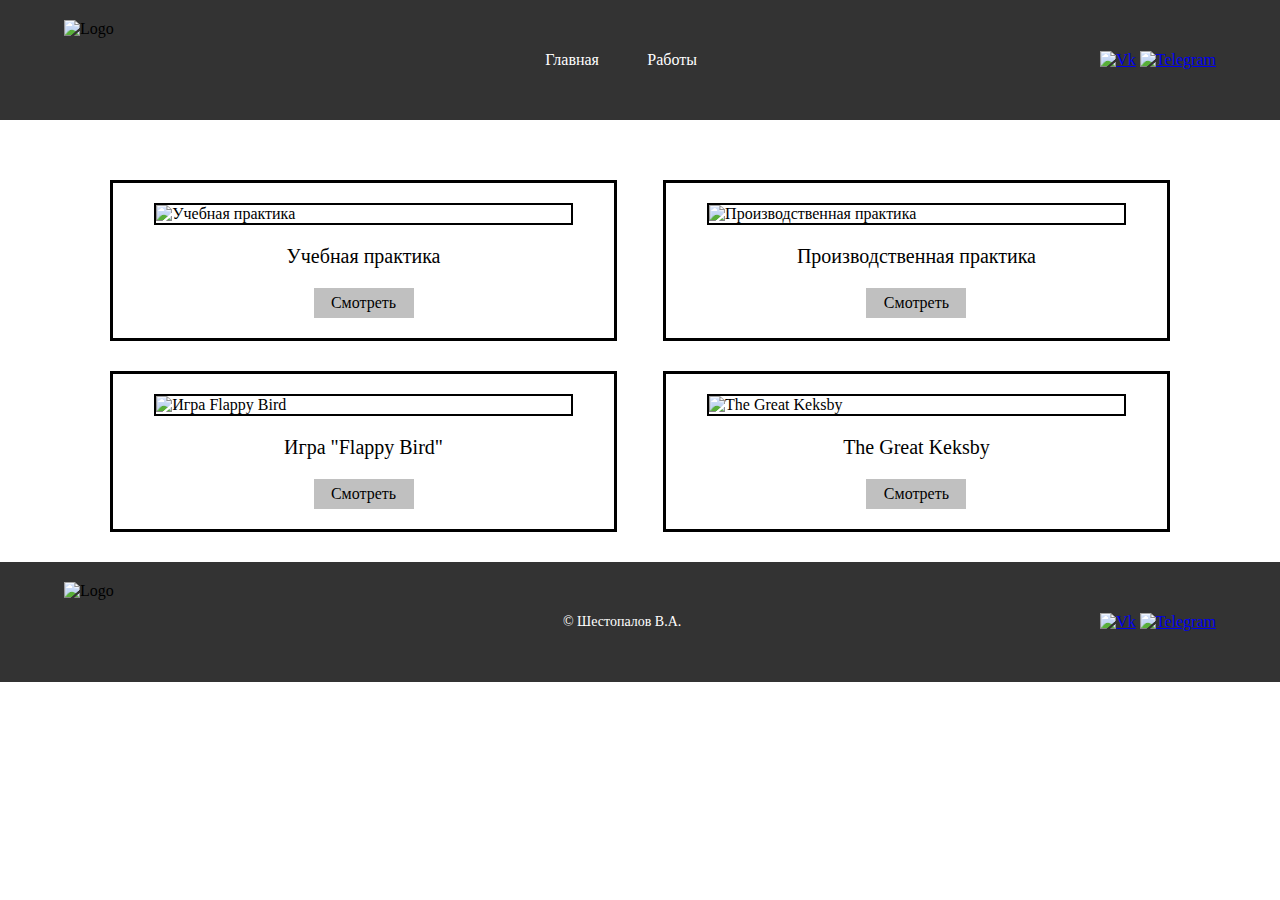
==== index.html @ d806196b "Add files via upload" ====
<!DOCTYPE html>
<html lang="en">
<head>
    <meta charset="UTF-8">
    <meta http-equiv="X-UA-Compatible" content="IE=edge">
    <meta name="viewport" content="width=device-width, initial-scale=1.0">
    <link rel="stylesheet" href="style/style.css">
    <title>Главная</title>
</head>
<body>

    <!-- Шапка -->
    <header>
        <div class="container flex">
            <img src="img/логотип.jfif" alt="Logo" class="logo">
            <div class="menu">
                <li><a href="index.html">Главная</a></li>
                <li><a href="#">Работы</a></li>
            </div>
            <div class="social">
                <a href="#"><img src="img/vk.png" alt="Vk"></a>
                <a href="#"><img src="img/telegramm.png" alt="Telegram"></a>
            </div>
        </div>
    </header>

    <!-- Мои работы -->
    <div class="works">
        <div class="container">
            <div class="works_blocks">

                <div class="work_block">
                    <img src="img/Учебная_практика.png" alt="Учебная практика" class="img_work">
                    <p class="name_work">Учебная практика</p>
                    <div class="a_work"><a href="educationalPractice/home.html">Смотреть</a></div>
                </div>

                <div class="work_block">
                    <img src="img/Производственная_практика.png" alt="Производственная практика" class="img_work">
                    <p class="name_work">Производственная практика</p>
                    <div class="a_work"><a href="productionPractice/home.html">Смотреть</a></div>
                </div>

                <div class="work_block">
                    <img src="img/FlappyBird.png" alt="Игра Flappy Bird" class="img_work">
                    <p class="name_work">Игра "Flappy Bird"</p>
                    <div class="a_work"><a href="FlappyBird/home.html">Смотреть</a></div>
                </div>

                <div class="work_block">
                    <img src="img/Keksby.png" alt="The Great Keksby" class="img_work">
                    <p class="name_work">The Great Keksby</p>
                    <div class="a_work"><a href="Keksby/home.html">Смотреть</a></div>
                </div>

            </div>
        </div>
    </div>

    <!-- Подвал -->
    <footer>
        <div class="container flex">
            <img src="img/логотип.jfif" alt="Logo" class="logo">
            <p class="copyright">© Шестопалов В.А.</p>
            <div class="social">
                <a href="#"><img src="img/vk.png" alt="Vk"></a>
                <a href="#"><img src="img/telegramm.png" alt="Telegram"></a>
            </div>
        </div>
    </footer>

</body>
</html>
---- style/style.css ----
@font-face {
    font-family: "Roboto";
    src: url(../fonts/Roboto.ttf);
}
body{
    margin: 0;
    font-family: "Roboto";
}

.container{
    width: 90%;
    margin: auto;
}

.flex{
    display: flex;
    justify-content: space-between;
    align-items: center;
}

header{
    padding-top: 20px;
    height: 100px;
    background-color: #333333;
}

.logo{
    width: 80px;
    height: 80px;
}

.menu{
    display: flex;
}
.menu li{
    width: 100px;
    height: 30px;
    text-align: center;
    list-style: none;
}
.menu a{
    line-height: 30px;
    text-decoration: none;
    color: #fff;
}

.works{
    margin-top: 30px;
}

.works_blocks{
    display: flex;
    justify-content: space-evenly;
    flex-wrap: wrap;
}

.work_block{
    margin-top: 30px;
    padding: 20px;
    width: 40%;
    height: auto;
    border: 3px solid #000000;
}

.img_work{
    display: block;
    margin: 0 auto;
    width: 90%;
    height: auto;
    border: 2px solid #000000;
}

.name_work{
    text-align: center;
    font-size: 20px;
}

.a_work{
    display: block;
    margin: 0 auto;
    width: 100px;
    height: 30px;
    text-align: center;
    background-color: #c0c0c0;
}

.a_work a{
    line-height: 30px;
    text-decoration: none;
    font-size: 16px;
    color: #000000;
}

footer{
    margin-top: 30px;
    padding-top: 20px;
    height: 100px;
    background-color: #333333;
}

.copyright{
    font-size: 14px;
    color: #fff;
}
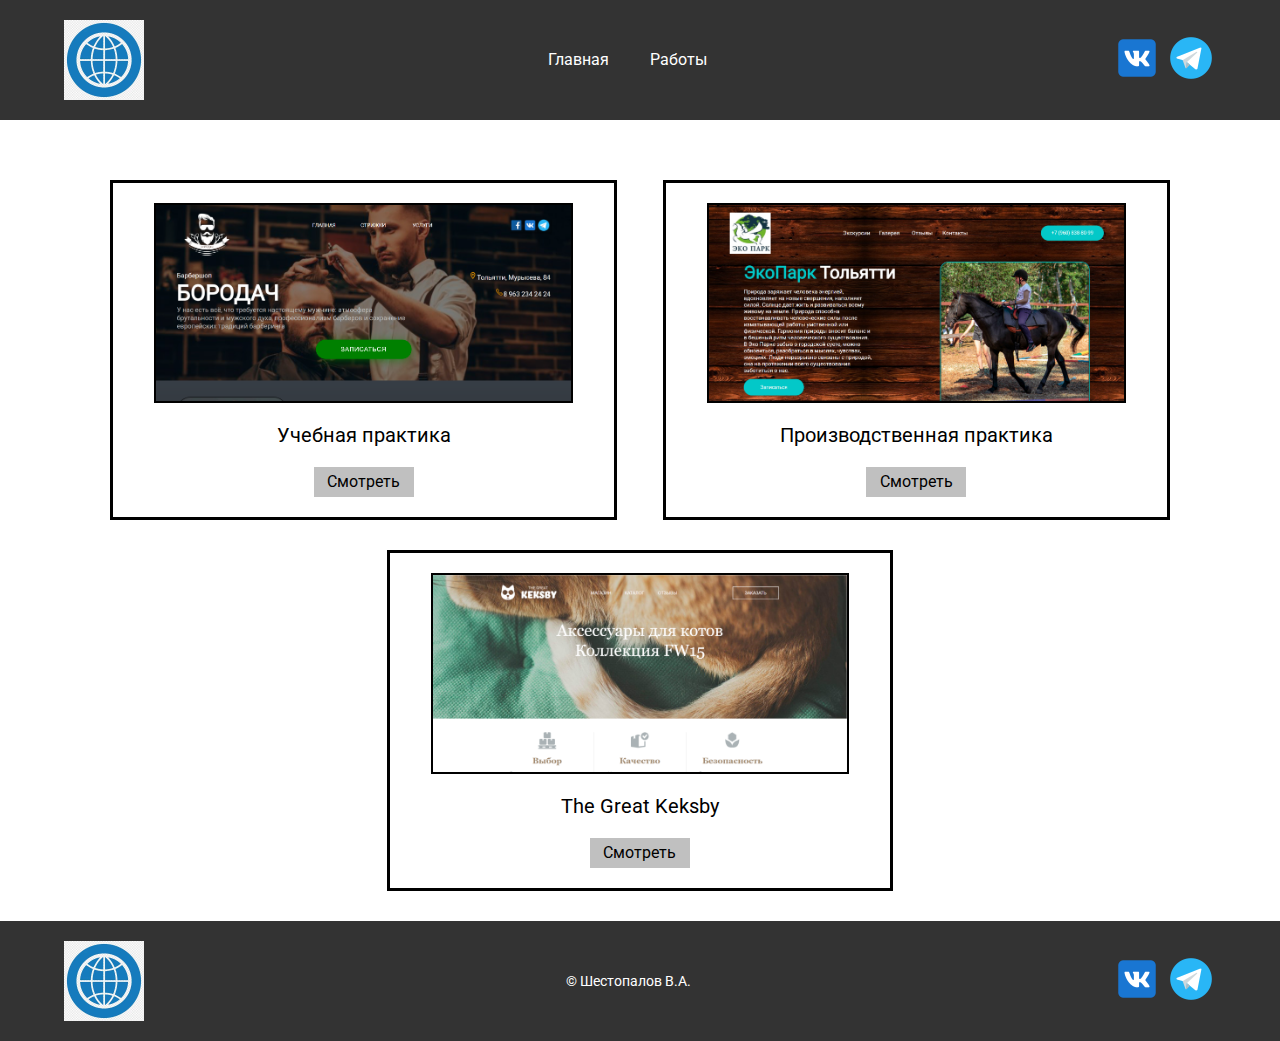
==== commit 073dccda: "Update index.html" ====
--- a/index.html
+++ b/index.html
@@ -42,12 +42,6 @@
                 </div>
 
                 <div class="work_block">
-                    <img src="img/FlappyBird.png" alt="Игра Flappy Bird" class="img_work">
-                    <p class="name_work">Игра "Flappy Bird"</p>
-                    <div class="a_work"><a href="FlappyBird/home.html">Смотреть</a></div>
-                </div>
-
-                <div class="work_block">
                     <img src="img/Keksby.png" alt="The Great Keksby" class="img_work">
                     <p class="name_work">The Great Keksby</p>
                     <div class="a_work"><a href="Keksby/home.html">Смотреть</a></div>
@@ -70,4 +64,4 @@
     </footer>
 
 </body>
-</html>+</html>
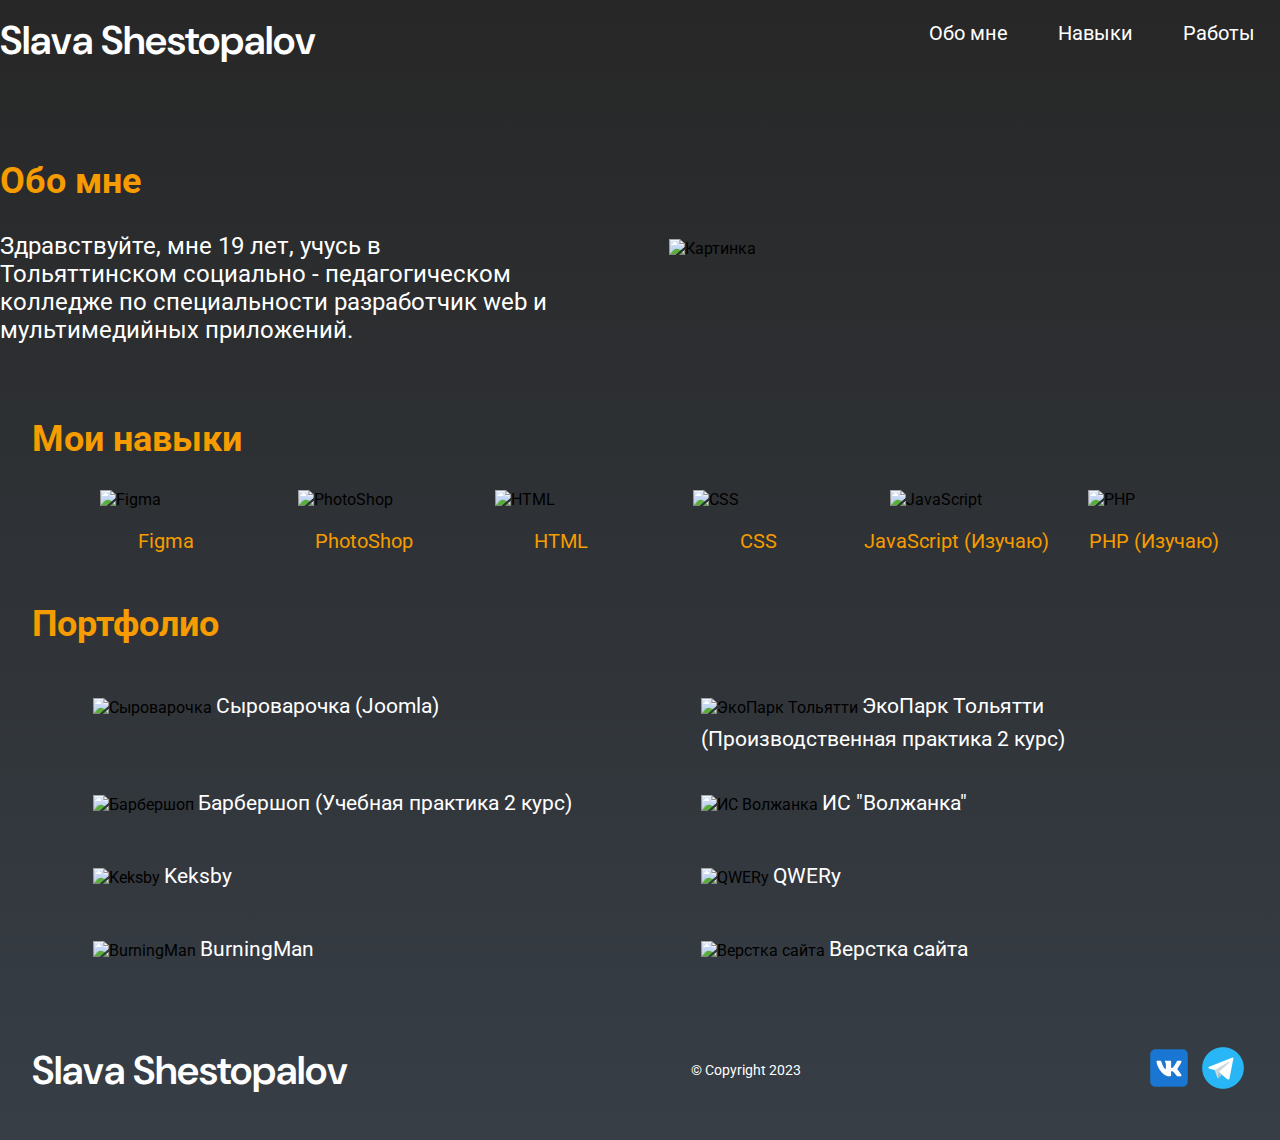
==== commit 1657b066: "Add files via upload" ====
--- a/index.html
+++ b/index.html
@@ -5,63 +5,127 @@
     <meta http-equiv="X-UA-Compatible" content="IE=edge">
     <meta name="viewport" content="width=device-width, initial-scale=1.0">
     <link rel="stylesheet" href="style/style.css">
-    <title>Главная</title>
+    <title>Портфолио</title>
 </head>
 <body>
 
     <!-- Шапка -->
-    <header>
-        <div class="container flex">
-            <img src="img/логотип.jfif" alt="Logo" class="logo">
-            <div class="menu">
-                <li><a href="index.html">Главная</a></li>
-                <li><a href="#">Работы</a></li>
+    <header class="flex">
+        <a href="#" class="name">Slava Shestopalov</a>
+        <menu>
+            <li><a href="#">Обо мне</a></li>
+            <li><a href="#">Навыки</a></li>
+            <li><a href="#">Работы</a></li>
+        </menu>
+    </header>
+
+    <!-- Обо мне -->
+    <div class="about-me container">
+        <div class="flex">
+            <div>
+                <h2>Обо мне</h2>
+                <p>Здравствуйте, мне 19 лет, учусь в Тольяттинском социально
+                    - педагогическом колледже по специальности разработчик web и 
+                    мультимедийных приложений.</p>
             </div>
-            <div class="social">
-                <a href="#"><img src="img/vk.png" alt="Vk"></a>
-                <a href="#"><img src="img/telegramm.png" alt="Telegram"></a>
+            
+            <img src="img/01.jpg" alt="Картинка">
+        </div>
+    </div>
+
+    <!-- Навыки -->
+    <div class="container">
+        <h2>Мои навыки</h2>
+        <ul class="flex">
+            <li class="item-skill">
+                <img src="img/Figma.svg" alt="Figma">
+                <p>Figma</p>
+            </li>
+            <li class="item-skill">
+                <img src="img/Photoshop.png" alt="PhotoShop">
+                <p>PhotoShop</p>
+            </li>
+            <li class="item-skill">
+                <img src="img/html.png" alt="HTML">
+                <p>HTML</p>
+            </li>
+            <li class="item-skill">
+                <img src="img/css.png" alt="CSS">
+                <p>CSS</p>
+            </li>
+            <li class="item-skill">
+                <img src="img/JS.png" alt="JavaScript">
+                <p>JavaScript (Изучаю)</p>
+            </li>
+            <li class="item-skill">
+                <img src="img/php.png" alt="PHP">
+                <p>PHP (Изучаю)</p>
+            </li>
+        </ol>
+    </div>
+
+    <!-- Мои работы -->
+    
+        <div class="container">
+            <h2>Портфолио</h2>
+            <div class="flex-works">
+
+                <div class="item-work">
+                    <img src="/img/Sirovarochka.jpg" alt="Сыроварочка">
+                    <a href="http://shestopalov2.kridom.ru" target="_blank">Сыроварочка (Joomla)</a>
+                    <p></p>
+                </div>
+
+                <div class="item-work">
+                    <img src="/img/ekopark.jpg" alt="ЭкоПарк Тольятти">
+                    <a href="/productionPractice/home.html" target="_blank">ЭкоПарк Тольятти (Производственная практика 2 курс)</a>
+                </div>
+
+                <div class="item-work">
+                    <img src="/img/barbershop.jpg" alt="Барбершоп">
+                    <a href="/educationalPractice/home.html" target="_blank">Барбершоп (Учебная практика 2 курс)</a>
+                </div>
+
+                <div class="item-work">
+                    <img src="/img/volzhanka.jpg" alt="ИС Волжанка">
+                    <a href="http://v96084yw.beget.tech/VolzhankaSystem/" target="_blank">ИС "Волжанка"</a>
+                </div>
+
+                <div class="item-work">
+                    <img src="/img/keksby.jpg" alt="Keksby">
+                    <a href="/Keksby/home.html" target="_blank">Keksby</a>
+                </div>
+
+                <div class="item-work">
+                    <img src="/img/qwery.jpg" alt="QWERy">
+                    <a href="/QWERy(Доделать подвал)/home.html" target="_blank">QWERy</a>
+                </div>
+
+                <div class="item-work">
+                    <img src="/img/burningman.jpg" alt="BurningMan">
+                    <a href="/burningMan/home.html" target="_blank">BurningMan</a>
+                </div>
+
+                <div class="item-work">
+                    <img src="/img/work1.jpg" alt="Верстка сайта">
+                    <a href="/work1/index.html" target="_blank">Верстка сайта</a>
+                </div>
             </div>
         </div>
-    </header>
-
-    <!-- Мои работы -->
-    <div class="works">
-        <div class="container">
-            <div class="works_blocks">
-
-                <div class="work_block">
-                    <img src="img/Учебная_практика.png" alt="Учебная практика" class="img_work">
-                    <p class="name_work">Учебная практика</p>
-                    <div class="a_work"><a href="educationalPractice/home.html">Смотреть</a></div>
-                </div>
-
-                <div class="work_block">
-                    <img src="img/Производственная_практика.png" alt="Производственная практика" class="img_work">
-                    <p class="name_work">Производственная практика</p>
-                    <div class="a_work"><a href="productionPractice/home.html">Смотреть</a></div>
-                </div>
-
-                <div class="work_block">
-                    <img src="img/Keksby.png" alt="The Great Keksby" class="img_work">
-                    <p class="name_work">The Great Keksby</p>
-                    <div class="a_work"><a href="Keksby/home.html">Смотреть</a></div>
-                </div>
-
-            </div>
-        </div>
-    </div>
+    
 
     <!-- Подвал -->
     <footer>
         <div class="container flex">
-            <img src="img/логотип.jfif" alt="Logo" class="logo">
-            <p class="copyright">© Шестопалов В.А.</p>
+            
+            <a href="#" class="name">Slava Shestopalov</a>
+            <p class="copyright">© Copyright 2023</p>
             <div class="social">
-                <a href="#"><img src="img/vk.png" alt="Vk"></a>
-                <a href="#"><img src="img/telegramm.png" alt="Telegram"></a>
+                <a href="https://vk.com/id177206575" target="_blank"><img src="img/vk.png" alt="Vk"></a>
+                <a href="https://t.me/the_F0ol" target="_blank"><img src="img/telegramm.png" alt="Telegram"></a>
             </div>
         </div>
     </footer>
 
 </body>
-</html>
+</html>--- a/style/style.css
+++ b/style/style.css
@@ -1,14 +1,25 @@
-@font-face {
+@import url('https://fonts.googleapis.com/css2?family=Roboto&display=swap');
+@import url('https://fonts.googleapis.com/css2?family=DM+Sans:opsz@9..40&display=swap');
+
+body{
+    margin: 0 auto;
+    max-width: 1380px;
     font-family: "Roboto";
-    src: url(../fonts/Roboto.ttf);
+    background: linear-gradient(#272727, #373e46);
 }
-body{
-    margin: 0;
-    font-family: "Roboto";
+
+a{
+    text-decoration: none;
+    color: #fff;
+}
+
+h2{
+    font-size: 2.25rem;
+    color: #F69C00;
 }
 
 .container{
-    width: 90%;
+    width: 95%;
     margin: auto;
 }
 
@@ -18,84 +29,94 @@
     align-items: center;
 }
 
-header{
-    padding-top: 20px;
-    height: 100px;
-    background-color: #333333;
+.flex-works{
+    display: flex;
+    flex-wrap: wrap;
+    justify-content: space-evenly;
 }
 
-.logo{
-    width: 80px;
+header{
     height: 80px;
 }
+.name{
+    font-size: 2.5rem;
+    line-height: 60px;
+    font-family: "Dm Sans";
+    font-weight: 600;
+}
 
-.menu{
+menu{
     display: flex;
 }
-.menu li{
-    width: 100px;
-    height: 30px;
+menu li{
+    margin: 0 25px;
+    padding-top: 15px;
+    height: 60px;
     text-align: center;
     list-style: none;
 }
-.menu a{
+menu a{
+    font-size: 1.25rem;
     line-height: 30px;
     text-decoration: none;
     color: #fff;
 }
-
-.works{
-    margin-top: 30px;
+menu a:hover{
+    color: #6d6d6d;
 }
 
-.works_blocks{
-    display: flex;
-    justify-content: space-evenly;
-    flex-wrap: wrap;
+.about-me{
+    margin: 50px 0;
 }
 
-.work_block{
-    margin-top: 30px;
-    padding: 20px;
-    width: 40%;
-    height: auto;
-    border: 3px solid #000000;
+.about-me .flex div{
+    width: 45%;
 }
 
-.img_work{
-    display: block;
-    margin: 0 auto;
-    width: 90%;
-    height: auto;
-    border: 2px solid #000000;
+.about-me p{
+    color: #fff;
+    font-size: 1.5rem;
 }
 
-.name_work{
-    text-align: center;
-    font-size: 20px;
+.about-me img{
+    width: 45%;
 }
 
-.a_work{
-    display: block;
-    margin: 0 auto;
-    width: 100px;
-    height: 30px;
+.item-skill{
+    width: 16%;
+    list-style: none;
+}
+.item-skill img{
+    width: 70%;
+    margin: 0 15%;
+}
+.item-skill p{
     text-align: center;
-    background-color: #c0c0c0;
+    font-size: 1.25rem;
+    color: #F69C00;
 }
 
-.a_work a{
-    line-height: 30px;
-    text-decoration: none;
-    font-size: 16px;
-    color: #000000;
+.item-work{
+    margin: 20px auto;
+    width: 40%;
+}
+
+.item-work img{
+    margin-bottom: 10px;
+    width: 100%;
+}
+.item-work a{
+    font-size: 1.3rem;
+    color: #ffffff;
+}
+.item-work a:hover{
+    color: #c3c3c3;
 }
 
 footer{
     margin-top: 30px;
     padding-top: 20px;
     height: 100px;
-    background-color: #333333;
 }
 
 .copyright{
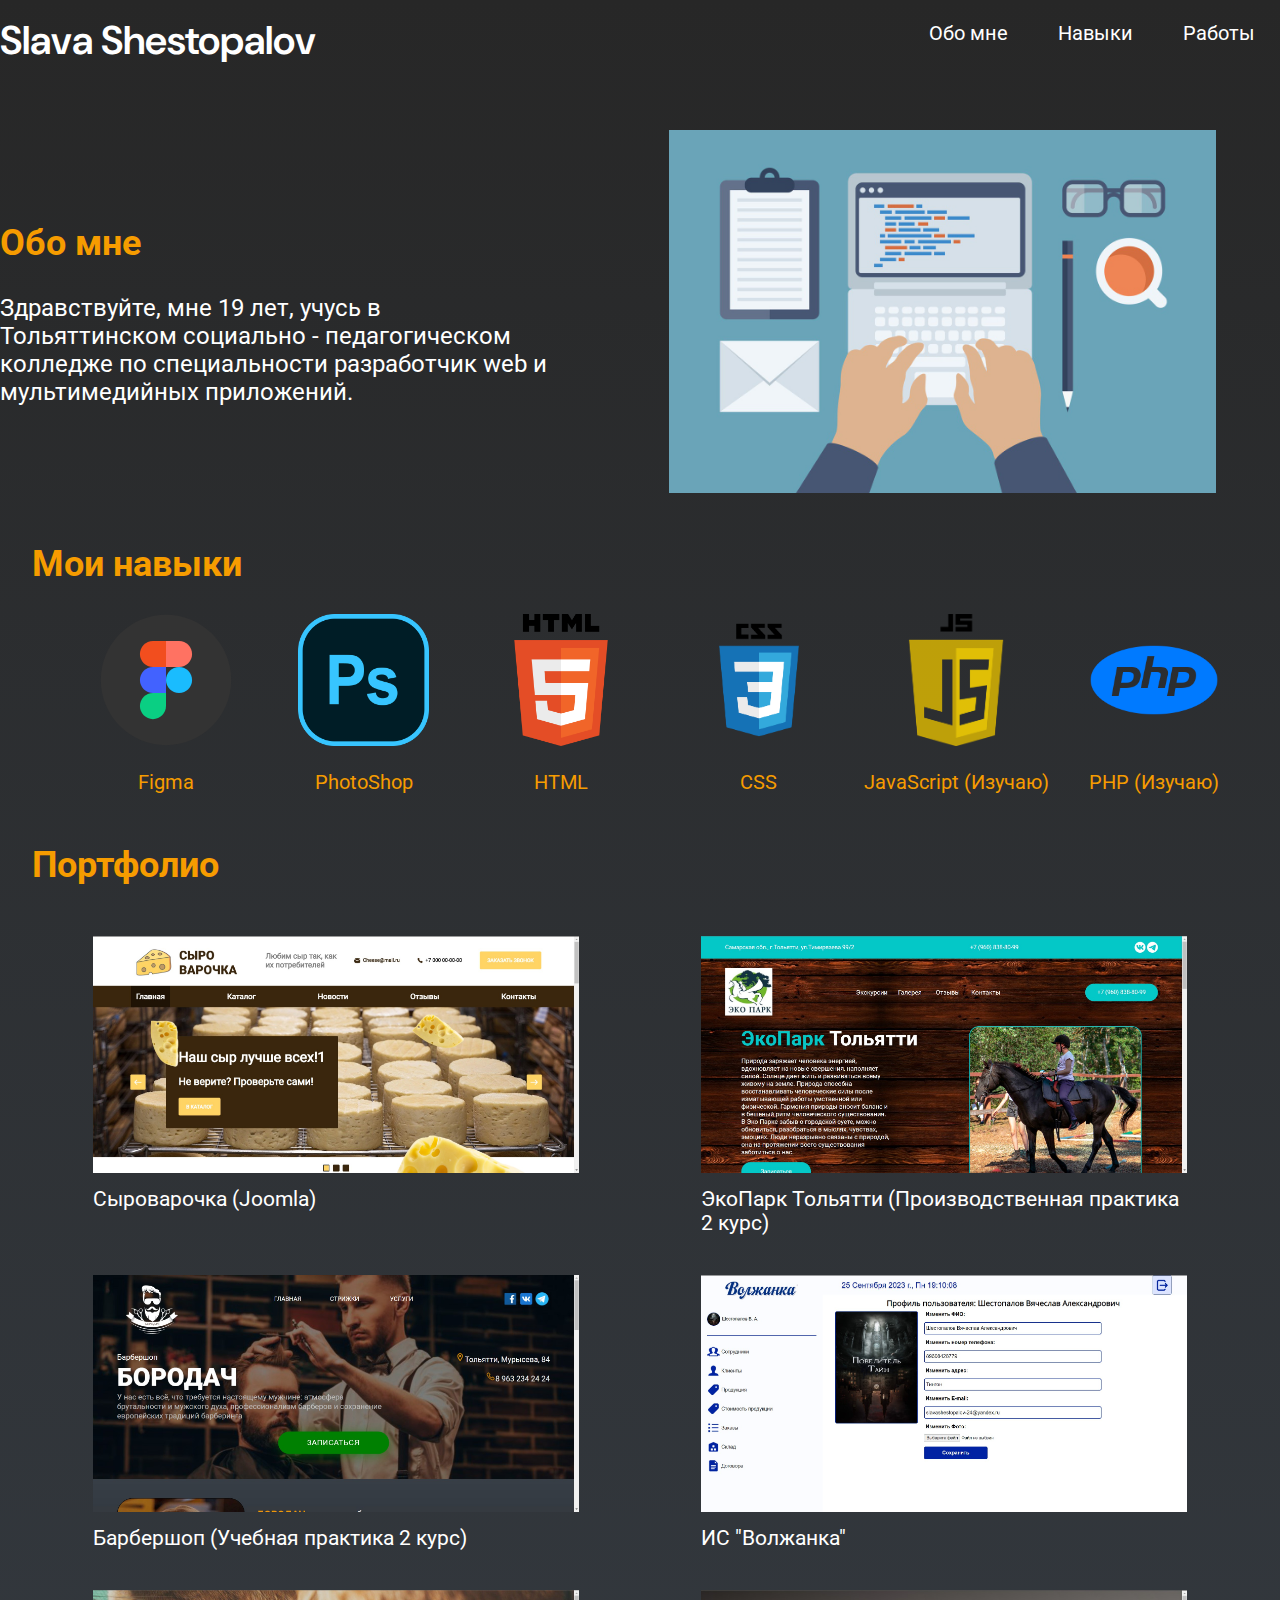
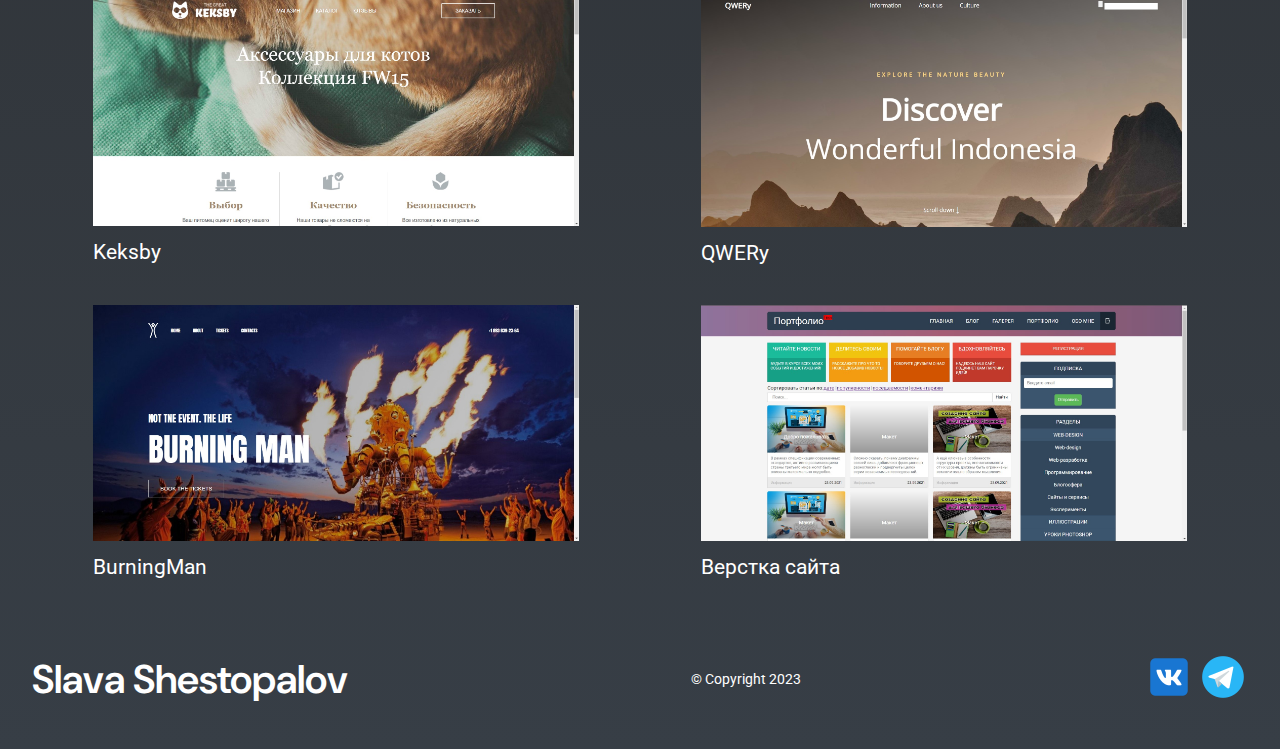
==== commit 6a130b9a: "Update index.html" ====
--- a/index.html
+++ b/index.html
@@ -13,14 +13,14 @@
     <header class="flex">
         <a href="#" class="name">Slava Shestopalov</a>
         <menu>
-            <li><a href="#">Обо мне</a></li>
-            <li><a href="#">Навыки</a></li>
-            <li><a href="#">Работы</a></li>
+            <li><a href="#about-me">Обо мне</a></li>
+            <li><a href="#skills">Навыки</a></li>
+            <li><a href="#works">Работы</a></li>
         </menu>
     </header>
 
     <!-- Обо мне -->
-    <div class="about-me container">
+    <div class="about-me container" id="about-me">
         <div class="flex">
             <div>
                 <h2>Обо мне</h2>
@@ -34,7 +34,7 @@
     </div>
 
     <!-- Навыки -->
-    <div class="container">
+    <div class="container" id="skills">
         <h2>Мои навыки</h2>
         <ul class="flex">
             <li class="item-skill">
@@ -66,7 +66,7 @@
 
     <!-- Мои работы -->
     
-        <div class="container">
+        <div class="container" id="works">
             <h2>Портфолио</h2>
             <div class="flex-works">
 
@@ -128,4 +128,4 @@
     </footer>
 
 </body>
-</html>+</html>
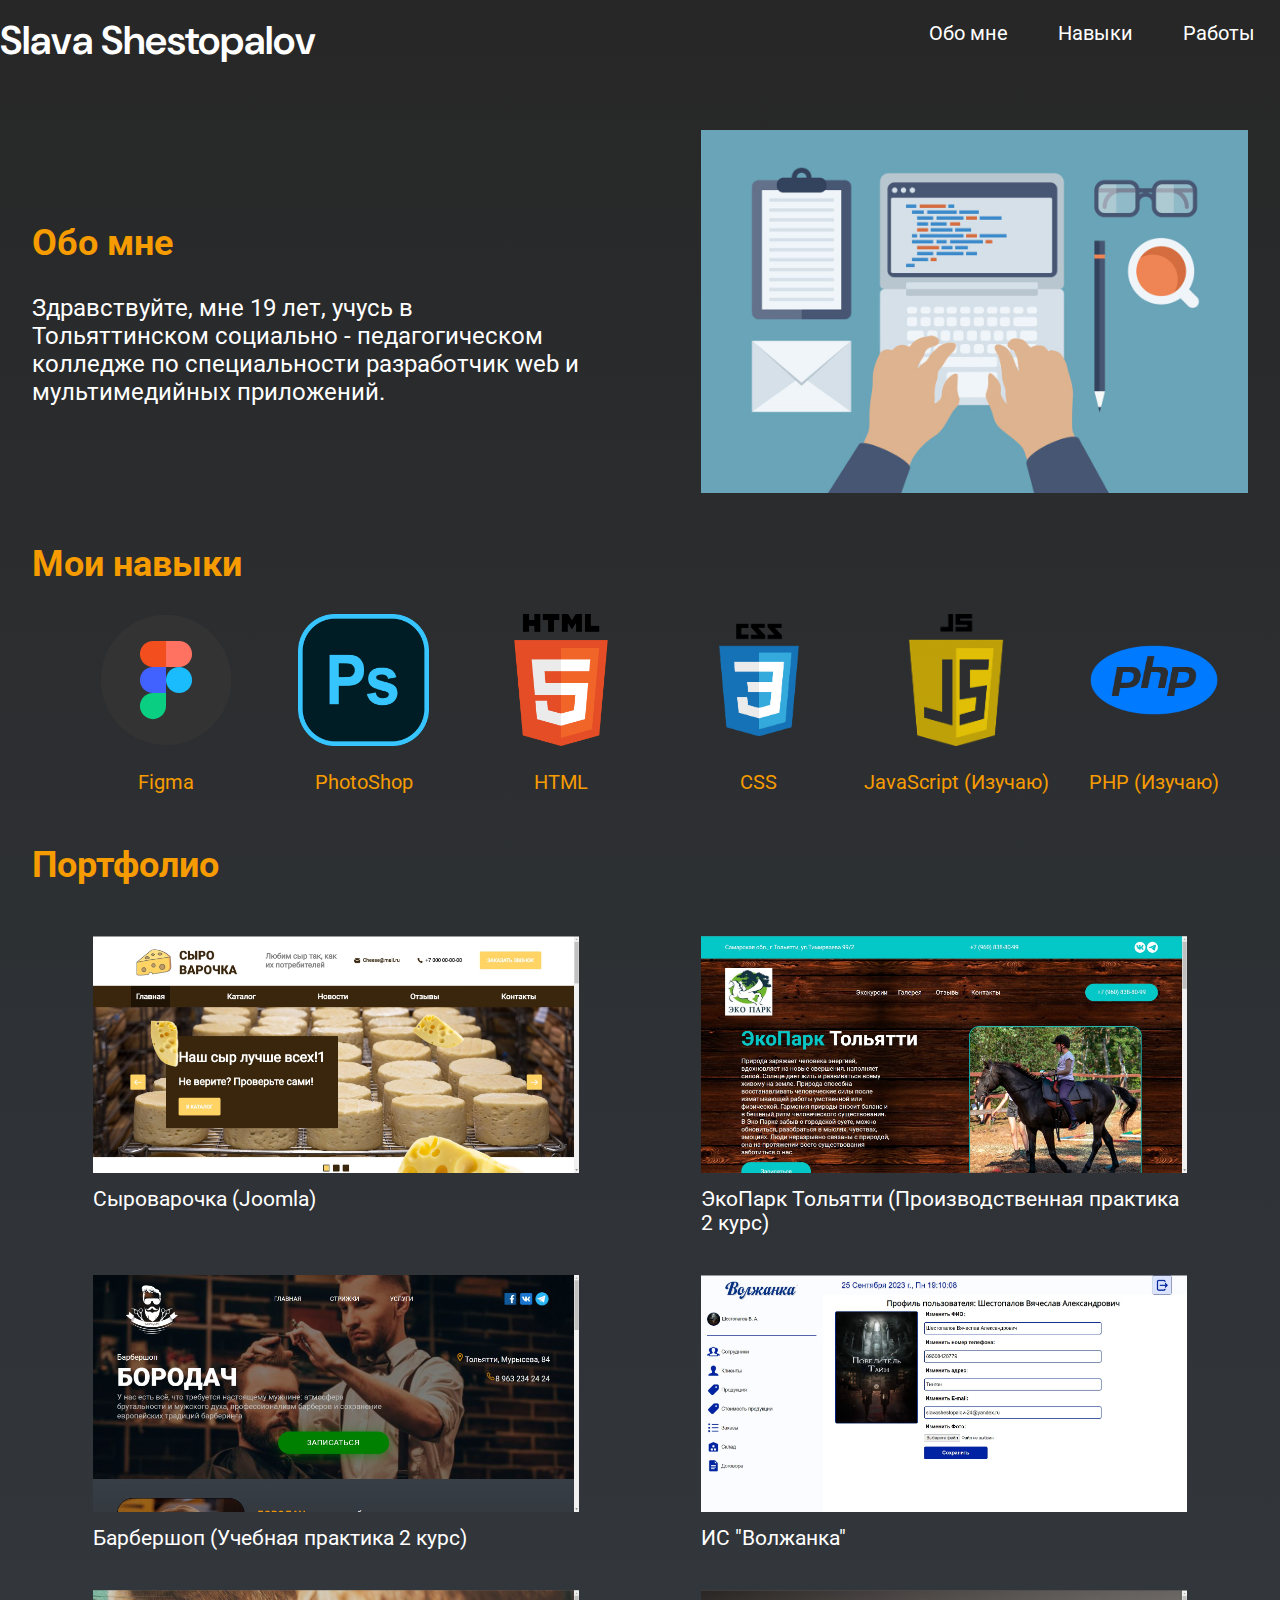
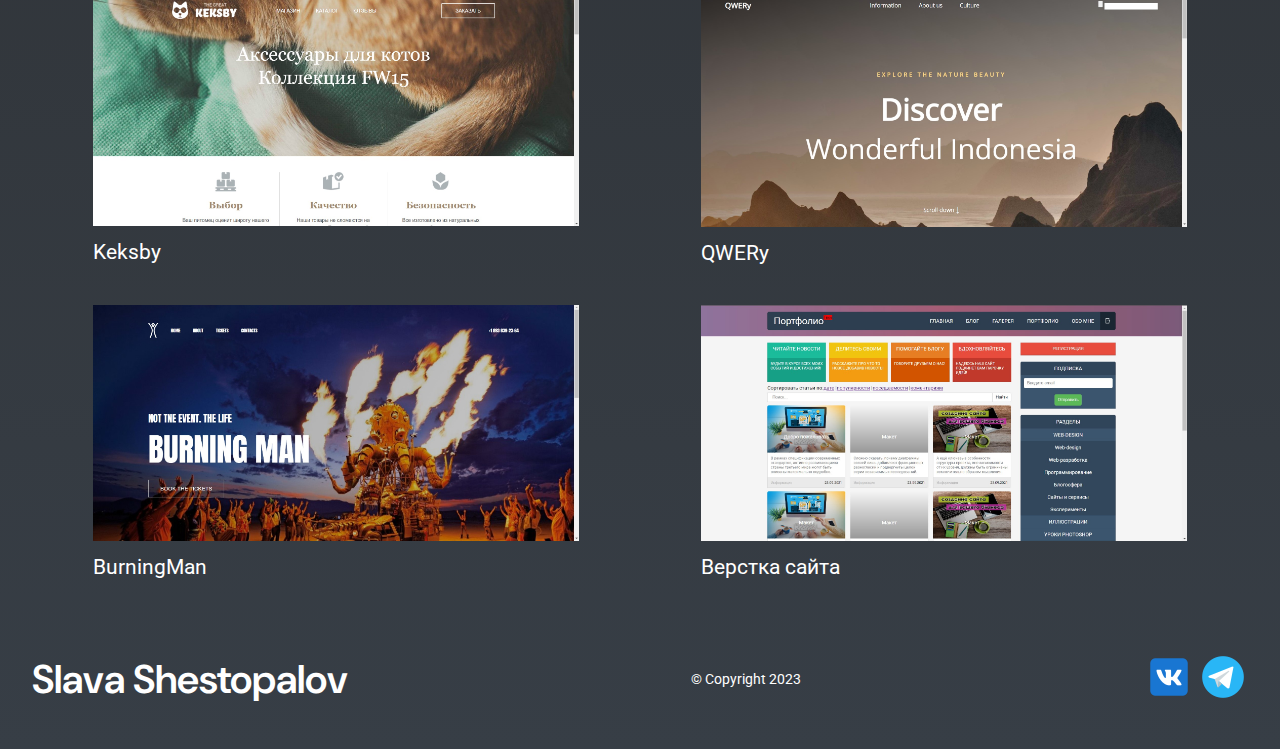
==== commit 339af9c2: "New" ====
--- a/index.html
+++ b/index.html
@@ -1,5 +1,5 @@
 <!DOCTYPE html>
-<html lang="en">
+<html lang="ru">
 <head>
     <meta charset="UTF-8">
     <meta http-equiv="X-UA-Compatible" content="IE=edge">
@@ -20,7 +20,7 @@
     </header>
 
     <!-- Обо мне -->
-    <div class="about-me container" id="about-me">
+    <div class="container about-me" id="about-me">
         <div class="flex">
             <div>
                 <h2>Обо мне</h2>
--- a/style/style.css
+++ b/style/style.css
@@ -66,7 +66,8 @@
 }
 
 .about-me{
-    margin: 50px 0;
+    margin-top: 50px;
+    margin-bottom: 50px;
 }
 
 .about-me .flex div{
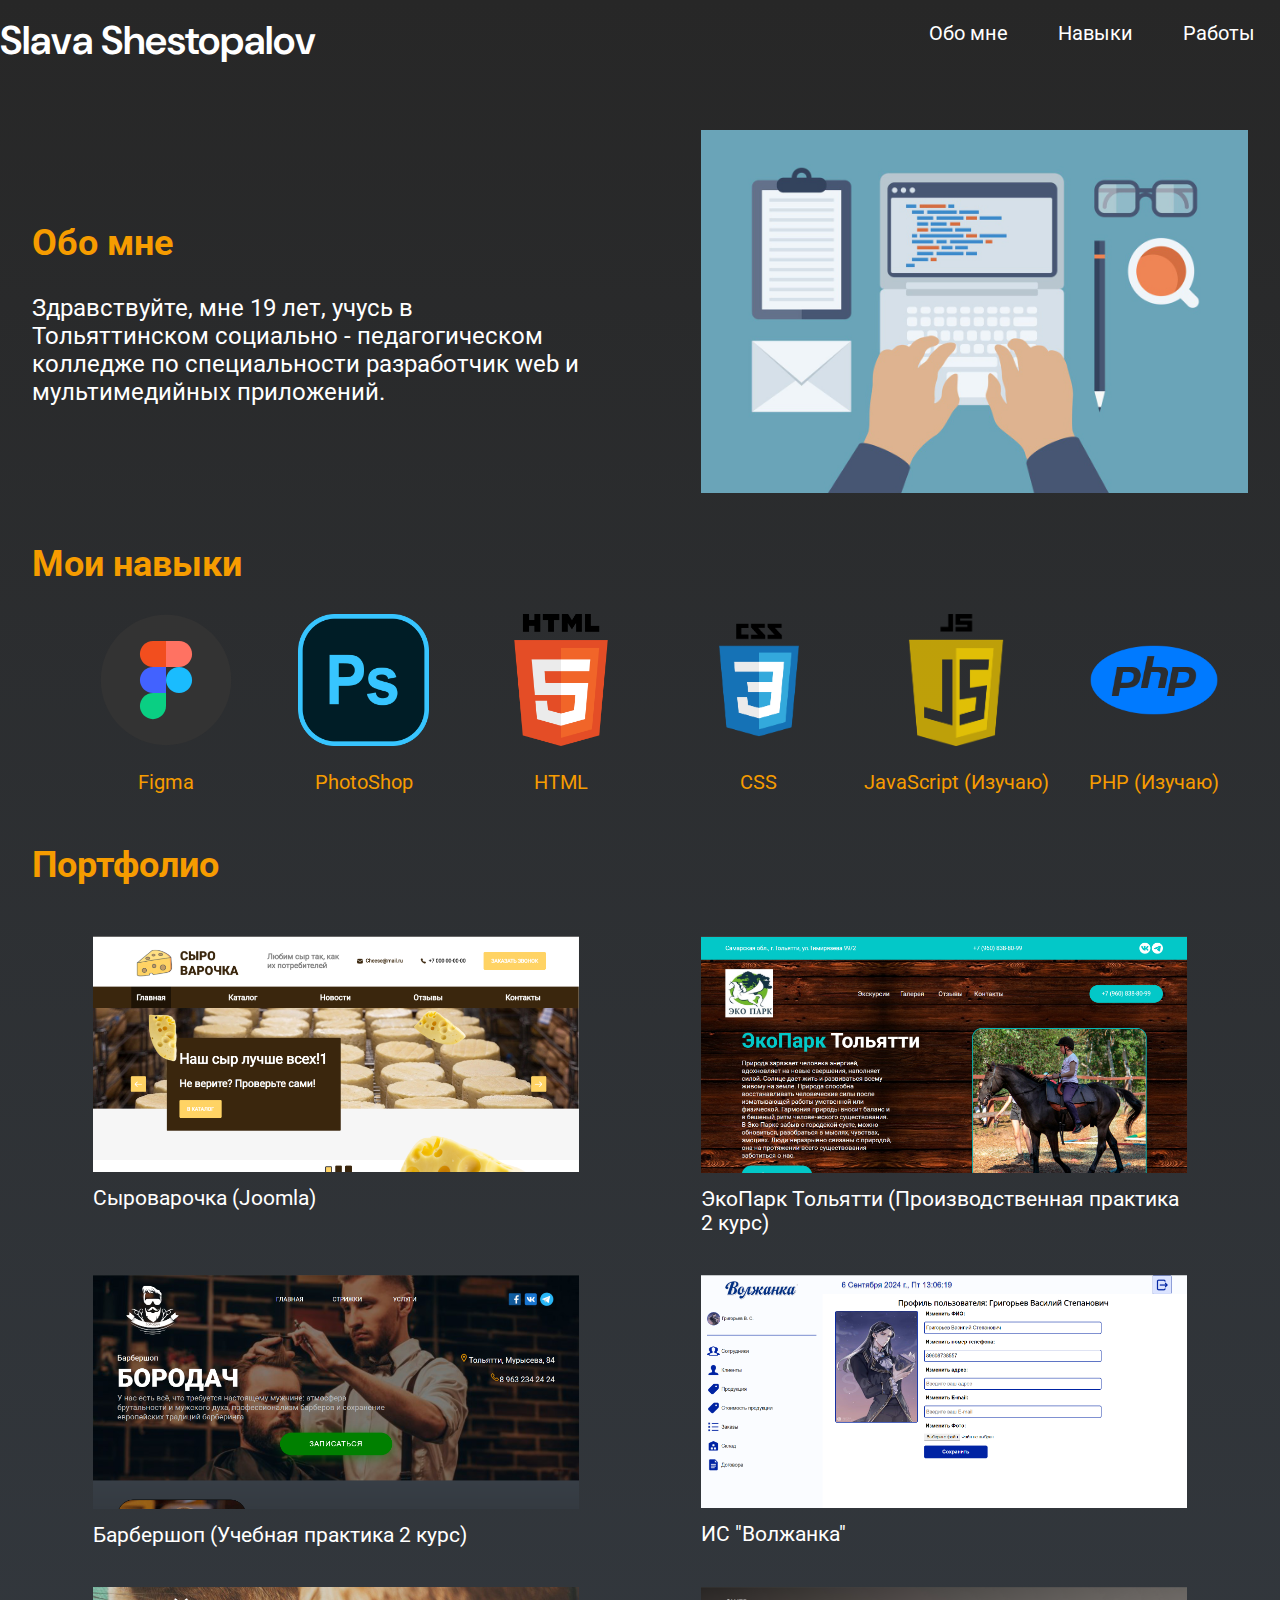
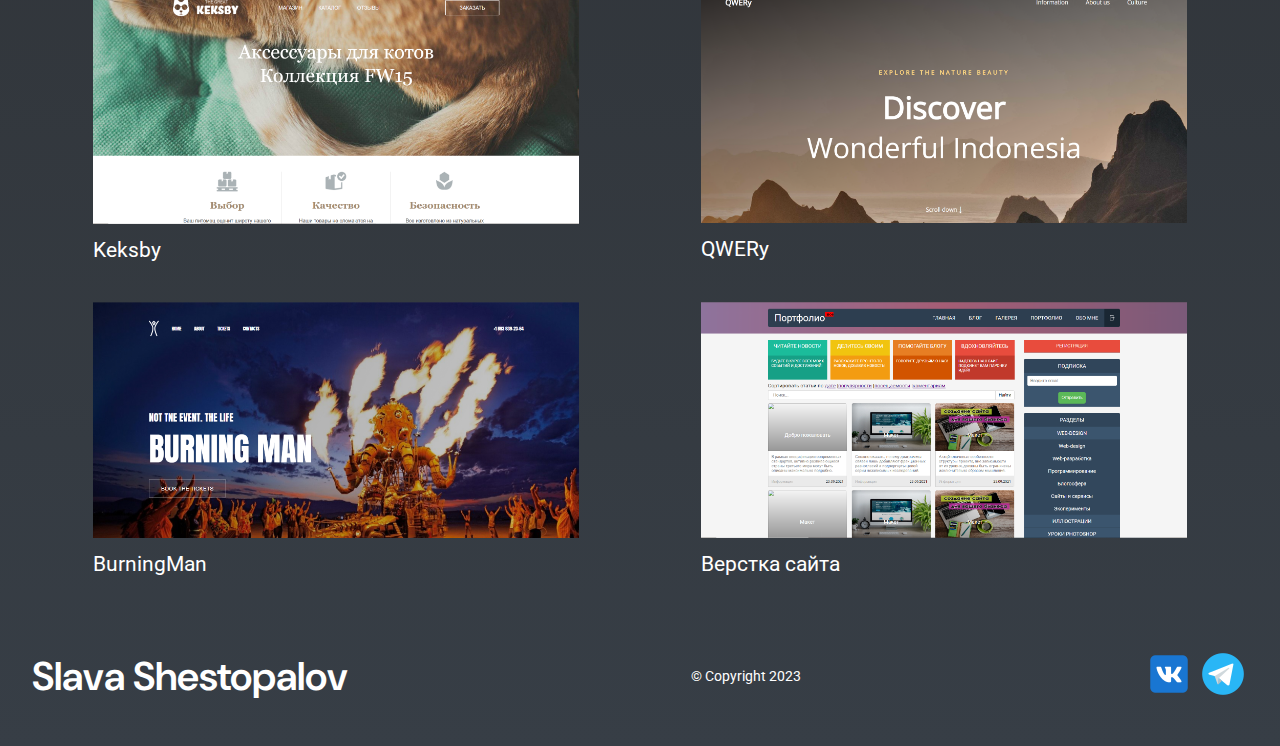
==== commit 6fc6642c: "New" ====
--- a/index.html
+++ b/index.html
@@ -71,43 +71,43 @@
             <div class="flex-works">
 
                 <div class="item-work">
-                    <img src="/img/Sirovarochka.jpg" alt="Сыроварочка">
+                    <img src="/img/Screenshot_1.webp" alt="Сыроварочка">
                     <a href="http://shestopalov2.kridom.ru" target="_blank">Сыроварочка (Joomla)</a>
                     <p></p>
                 </div>
 
                 <div class="item-work">
-                    <img src="/img/ekopark.jpg" alt="ЭкоПарк Тольятти">
+                    <img src="/img/Screenshot_2.webp" alt="ЭкоПарк Тольятти">
                     <a href="/productionPractice/home.html" target="_blank">ЭкоПарк Тольятти (Производственная практика 2 курс)</a>
                 </div>
 
                 <div class="item-work">
-                    <img src="/img/barbershop.jpg" alt="Барбершоп">
+                    <img src="/img/Screenshot_3.webp" alt="Барбершоп">
                     <a href="/educationalPractice/home.html" target="_blank">Барбершоп (Учебная практика 2 курс)</a>
                 </div>
 
                 <div class="item-work">
-                    <img src="/img/volzhanka.jpg" alt="ИС Волжанка">
+                    <img src="/img/Screenshot_4.webp" alt="ИС Волжанка">
                     <a href="http://v96084yw.beget.tech/VolzhankaSystem/" target="_blank">ИС "Волжанка"</a>
                 </div>
 
                 <div class="item-work">
-                    <img src="/img/keksby.jpg" alt="Keksby">
+                    <img src="/img/Screenshot_5.webp" alt="Keksby">
                     <a href="/Keksby/home.html" target="_blank">Keksby</a>
                 </div>
 
                 <div class="item-work">
-                    <img src="/img/qwery.jpg" alt="QWERy">
+                    <img src="/img/Screenshot_6.webp" alt="QWERy">
                     <a href="/QWERy(Доделать подвал)/home.html" target="_blank">QWERy</a>
                 </div>
 
                 <div class="item-work">
-                    <img src="/img/burningman.jpg" alt="BurningMan">
+                    <img src="/img/Screenshot_7.webp" alt="BurningMan">
                     <a href="/burningMan/home.html" target="_blank">BurningMan</a>
                 </div>
 
                 <div class="item-work">
-                    <img src="/img/work1.jpg" alt="Верстка сайта">
+                    <img src="/img/Screenshot_8.webp" alt="Верстка сайта">
                     <a href="/work1/index.html" target="_blank">Верстка сайта</a>
                 </div>
             </div>
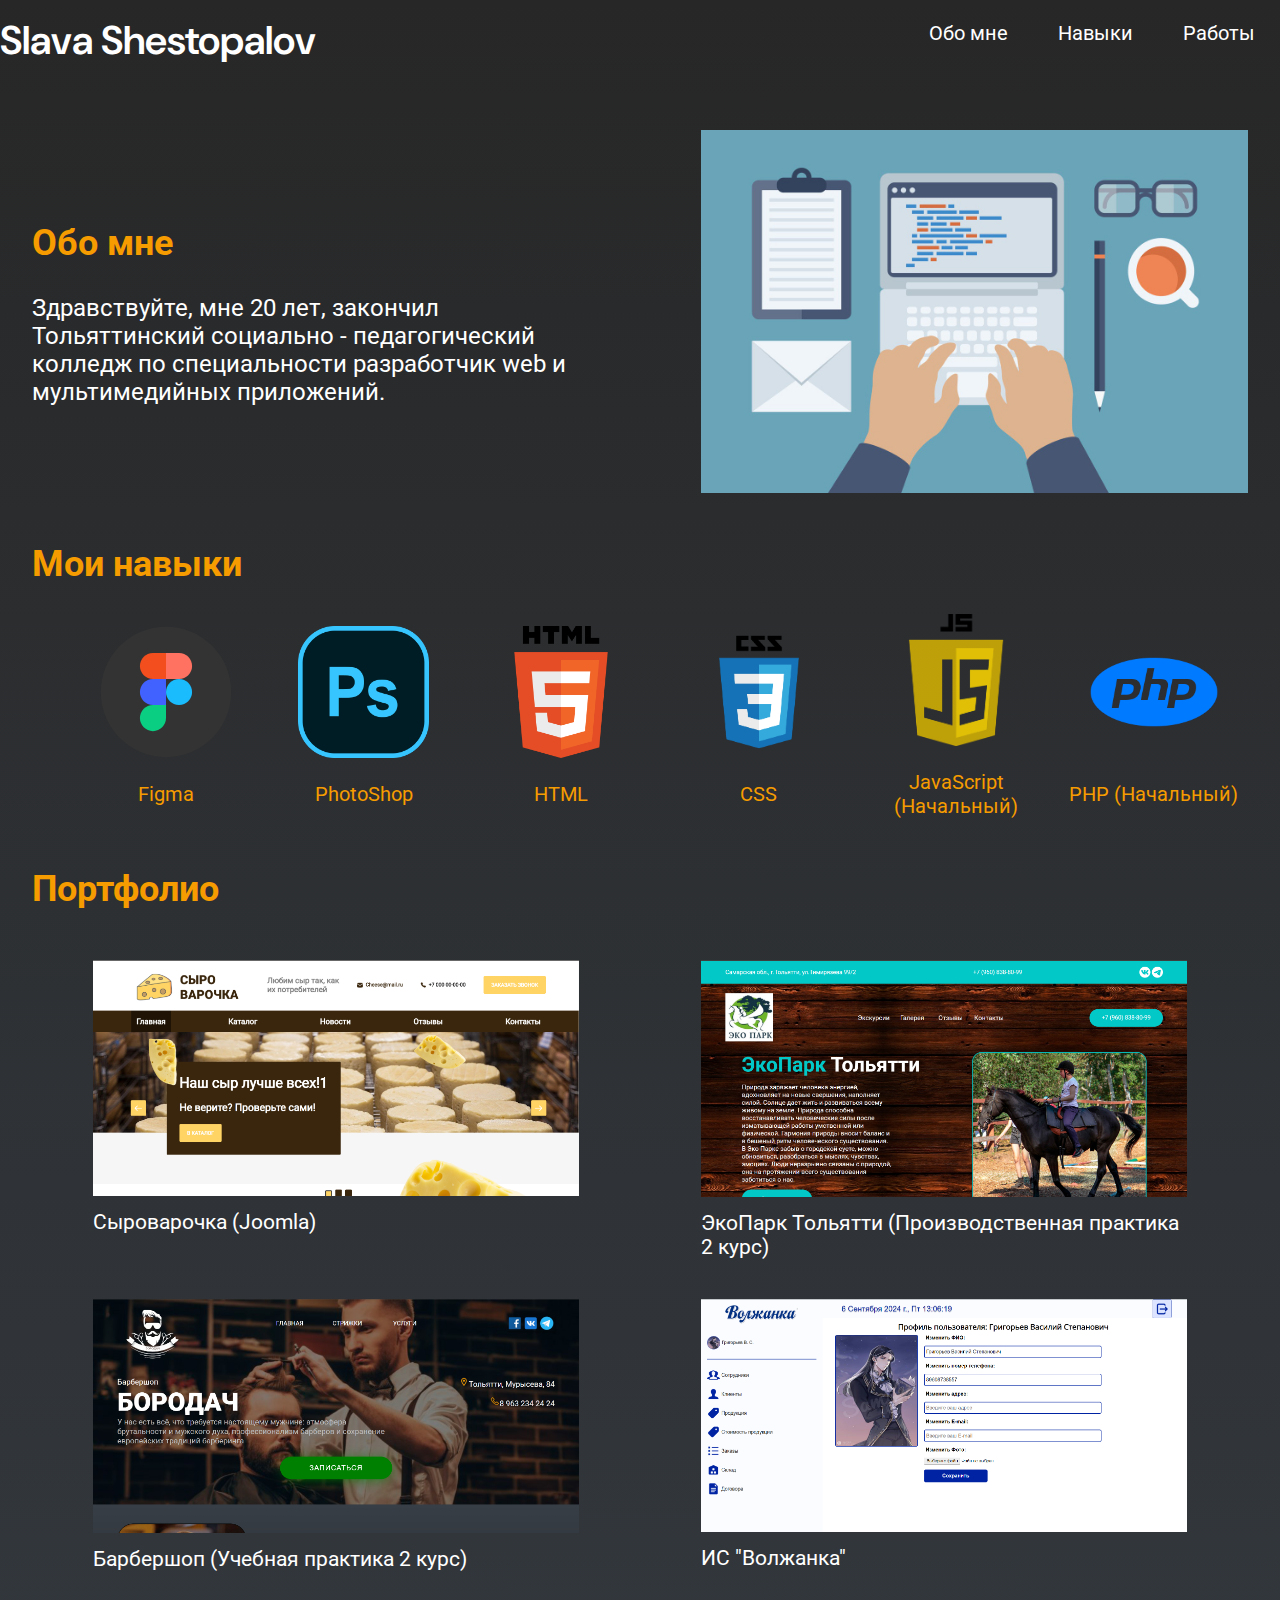
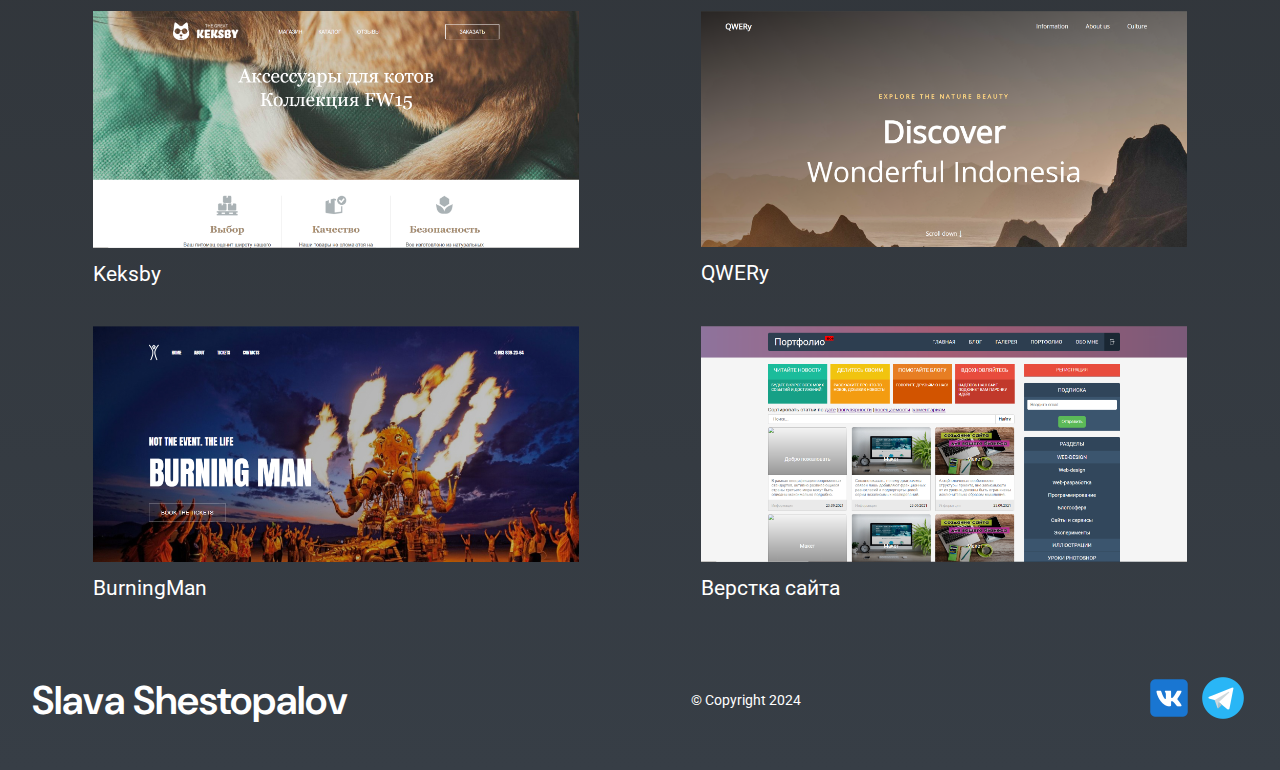
==== commit 19deecb5: "New" ====
--- a/index.html
+++ b/index.html
@@ -24,8 +24,8 @@
         <div class="flex">
             <div>
                 <h2>Обо мне</h2>
-                <p>Здравствуйте, мне 19 лет, учусь в Тольяттинском социально
-                    - педагогическом колледже по специальности разработчик web и 
+                <p>Здравствуйте, мне 20 лет, закончил Тольяттинский социально
+                    - педагогический колледж по специальности разработчик web и 
                     мультимедийных приложений.</p>
             </div>
             
@@ -55,11 +55,11 @@
             </li>
             <li class="item-skill">
                 <img src="img/JS.png" alt="JavaScript">
-                <p>JavaScript (Изучаю)</p>
+                <p>JavaScript (Начальный)</p>
             </li>
             <li class="item-skill">
                 <img src="img/php.png" alt="PHP">
-                <p>PHP (Изучаю)</p>
+                <p>PHP (Начальный)</p>
             </li>
         </ol>
     </div>
@@ -119,7 +119,7 @@
         <div class="container flex">
             
             <a href="#" class="name">Slava Shestopalov</a>
-            <p class="copyright">© Copyright 2023</p>
+            <p class="copyright">© Copyright 2024</p>
             <div class="social">
                 <a href="https://vk.com/id177206575" target="_blank"><img src="img/vk.png" alt="Vk"></a>
                 <a href="https://t.me/the_F0ol" target="_blank"><img src="img/telegramm.png" alt="Telegram"></a>
